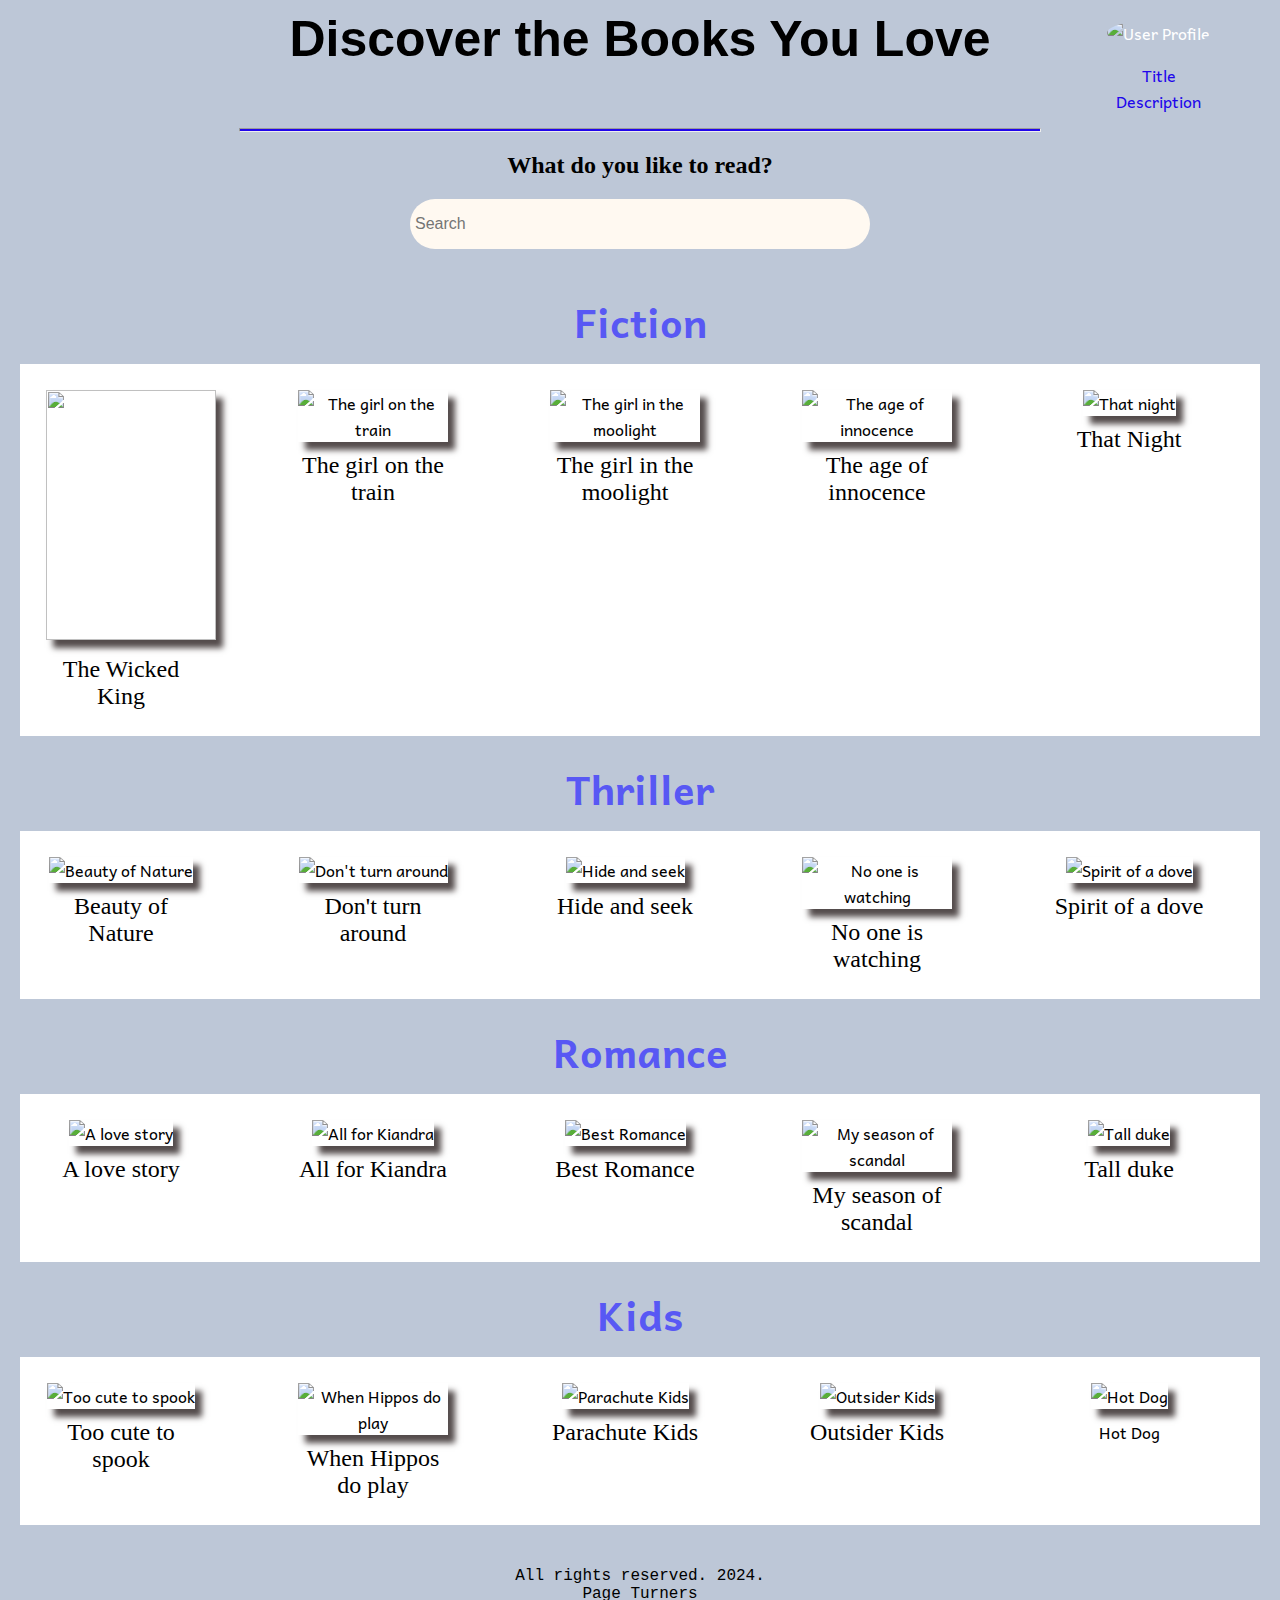
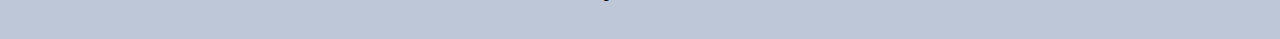
==== books.html @ ba7bb3bf "Add files via upload" ====
<!DOCTYPE html>
<html lang="en">
<head>
    <meta charset="UTF-8">
    <meta name="viewport" content="width=device-width, initial-scale=1.0">
    <title>Page Turners: Books</title>
    <link rel="preconnect" href="https://fonts.googleapis.com">
    <link rel="preconnect" href="https://fonts.gstatic.com" crossorigin>
    <link href="https://fonts.googleapis.com/css2?family=Andika:ital,wght@0,400;0,700;1,400;1,700&family=Roboto:ital,wght@0,100;0,300;0,400;0,500;0,700;0,900;1,100;1,300;1,500;1,700;1,900&display=swap" rel="stylesheet">
    <link rel="stylesheet" href="books.css">
</head>
<body>
    <header>
        <h1 style="font-family: 'Gill Sans', 'Gill Sans MT', Calibri, 'Trebuchet MS', sans-serif; color: black;font-size:50px;">Discover the Books You Love</h1><br><br>
        <hr style="background-color: rgb(32, 5, 235);width: 800px;height: 2px;border-radius: none;align-self: center;border-color: none;">
        <h2 style="color: black;font-family: Georgia, 'Times New Roman', Times, serif;">What do you like to read?</h2>
        <div class="search-bar">
            <input type="text" placeholder="Search">
            
        </div>
        <div class="user-profile">
            <img src="photos/iccon.png" alt="User Profile">
            <p style="color:rgb(32, 5, 235)">Title<br>Description</p>
        </div>
    </header>
    <main>
        <section class="category">
            <h2 class="h2"style="text-align: center;color:rgb(88, 88, 244);font-size: 40px;">Fiction</h2>
            <div class="book-list">
                <div class="book">
                    <img src="photos/the wicked king.jpg">
                    <p style="font-size: x-large;font-family: Cambria, Cochin, Georgia, Times, 'Times New Roman', serif;">The Wicked King</p>
                </div>
                <div class="book">
                    <img src="photos/The girl on the train.jpg" alt="The girl on the train">
                    <p style="font-size: x-large;font-family: Cambria, Cochin, Georgia, Times, 'Times New Roman', serif;">The girl on the train</p>
                </div>
                <div class="book">
                    <img src="photos/The girl in the moolight.jpg" alt="The girl in the moolight">
                    <p style="font-size: x-large;font-family: Cambria, Cochin, Georgia, Times, 'Times New Roman', serif;">The girl in the moolight</p>
                </div>
                <div class="book">
                    <img src="photos/The age of innocence.jpg" alt="The age of innocence">
                    <p style="font-size: x-large;font-family: Cambria, Cochin, Georgia, Times, 'Times New Roman', serif;">The age of innocence</p>
                </div>
                <div class="book">
                    <img src="photos/That night.jpg" alt="That night">
                    <p style="font-size: x-large;font-family: Cambria, Cochin, Georgia, Times, 'Times New Roman', serif;">That Night</p>
                </div>
            </div>
        </section>
        <section class="category">
            <h2 class="h2"style="text-align: center;color:rgb(88, 88, 244);font-size: 40px;">Thriller</h2>
            <div class="book-list">
                <div class="book">
                    <img src="photos/Beauty of nature.jpg" alt="Beauty of Nature">
                    <p style="font-size: x-large;font-family: Cambria, Cochin, Georgia, Times, 'Times New Roman', serif;">Beauty of Nature</p>
                </div>
                <div class="book">
                    <img src="photos/Dont turn around.jpg" alt="Don't turn around">
                    <p style="font-size: x-large;font-family: Cambria, Cochin, Georgia, Times, 'Times New Roman', serif;">Don't turn around</p>
                </div>
                <div class="book">
                    <img src="photos/Hide and seek.jpg" alt="Hide and seek">
                    <p style="font-size: x-large;font-family: Cambria, Cochin, Georgia, Times, 'Times New Roman', serif;">Hide and seek</p>
                </div>
                <div class="book">
                    <img src="photos/No one is watching.jpg" alt="No one is watching">
                    <p style="font-size: x-large;font-family: Cambria, Cochin, Georgia, Times, 'Times New Roman', serif;">No one is watching</p>
                </div>
                <div class="book">
                    <img src="photos/Spirit of a dove.jpg" alt="Spirit of a dove">
                    <p style="font-size: x-large;font-family: Cambria, Cochin, Georgia, Times, 'Times New Roman', serif;">Spirit of a dove</p>
                </div>
            </div>
        </section>
        <section class="category">
            <h2 class="h2"style="text-align: center;color:rgb(88, 88, 244);font-size: 40px;">Romance</h2>
            <div class="book-list">
                <div class="book">
                    <img src="photos/A love story.jpg" alt="A love story">
                    <p style="font-size: x-large;font-family: Cambria, Cochin, Georgia, Times, 'Times New Roman', serif;">A love story</p>
                </div>
                <div class="book">
                    <img src="photos/All for Kiandra.jpg" alt="All for Kiandra">
                    <p style="font-size: x-large;font-family: Cambria, Cochin, Georgia, Times, 'Times New Roman', serif;">All for Kiandra</p>
                </div>
                <div class="book">
                    <img src="photos/bEST rOMANCE.jpg" alt="Best Romance">
                    <p style="font-size: x-large;font-family: Cambria, Cochin, Georgia, Times, 'Times New Roman', serif;">Best Romance</p>
                </div>
                <div class="book">
                    <img src="photos/My season of scandal.jpg" alt="My season of scandal">
                    <p style="font-size: x-large;font-family: Cambria, Cochin, Georgia, Times, 'Times New Roman', serif;">My season of scandal</p>
                </div>
                <div class="book">
                    <img src="photos/Tall duke.jpg" alt="Tall duke">
                    <p style="font-size: x-large;font-family: Cambria, Cochin, Georgia, Times, 'Times New Roman', serif;">Tall duke</p>
                </div>
            </div>
        </section>
        <section class="category">
            <h2 style="text-align: center;color:rgb(88, 88, 244);font-size: 40px;">Kids</h2>
            <div class="book-list">
                <div class="book">
                    <img src="photos/Too cute to spook.jpg" alt="Too cute to spook">
                    <p style="font-size: x-large;font-family: Cambria, Cochin, Georgia, Times, 'Times New Roman', serif;">Too cute to spook</p>
                </div>
                <div class="book">
                    <img src="photos/When Hippos do play.jpg" alt="When Hippos do play">
                    <p style="font-size: x-large;font-family: Cambria, Cochin, Georgia, Times, 'Times New Roman', serif;">When Hippos do play</p>
                </div>
                <div class="book">
                    <img src="photos/Parachute Kids.jpg" alt="Parachute Kids">
                    <p style="font-size: x-large;font-family: Cambria, Cochin, Georgia, Times, 'Times New Roman', serif;">Parachute Kids</p>
                </div>    
                <div class="book">
                    <img src="photos/Outsider Kids.jpg" alt="Outsider Kids">
                    <p style="font-size: x-large;font-family: Cambria, Cochin, Georgia, Times, 'Times New Roman', serif;">Outsider Kids</p> 
                </div>
                <div class="book">
                    <img src="photos/Hot Dog.jpg" alt="Hot Dog">
                    <p >Hot Dog</p> 
                </div>      
            </div><br>
            <p style="text-align: center;font-family: 'Courier New', Courier, monospace;">All rights reserved. 2024. <br>Page Turners</p>
        </section>
    </main>
</body>
</html>
---- books.css ----
body {
    font-family: Andika,Static;
    margin: 0;
    padding: 0;
    background-color: #BDC7D7;
}

header {
    background-color: #BDC7D7;
    color: white;
    padding: 10px 0;
    text-align: center;
}


header h1 {
    margin: 0;
}

.search-bar {
    display: flex;
    justify-content: center;
    height: 50px;
    border-radius: 300px;
    border:none;
}

.search-bar input {
    padding: 5px;
    font-size: 16px;
    width: 450px;
    border-radius: 100px;
    border: none;
    background-color: rgb(255, 249, 241);
    
}

.search-bar button {
    padding: 5px 10px;
    font-size: 16px;
    background-color: #f4f6f8;
    color: rgb(4, 4, 4);
    border: none;
    cursor: pointer;
}

.user-profile {
    position: absolute;
    top : 20px;
    right: 70px;
}

.user-profile img {
    width: 43px;
    height: 40px;
    border-radius: 50%;
}

main {
    padding: 20px;
}

.category {
    margin-bottom: 10px;
}

.category h2 {
    color: white;
    padding: 10px;
    margin: 0 0 0px;

}

.book-list {
    background-color: white;
    display: flex;
    flex-wrap: wrap;
    gap: 50px;
}

.book {
    padding: 26px;
    width: 150px;
    text-align: center;
    
}
.book img {
    width: 170px;
    height: 250px;
    object-fit: cover;
    align-content: center;
    cursor: pointer;
    box-shadow: 7px 8px 6px#544c4c;
    object-fit: none;
    transition: tranform 2s ease-out;
}

.book img:hover {
    transform: scale(1.1);
}


.book p {
    margin: 10px 0 0 0;
}
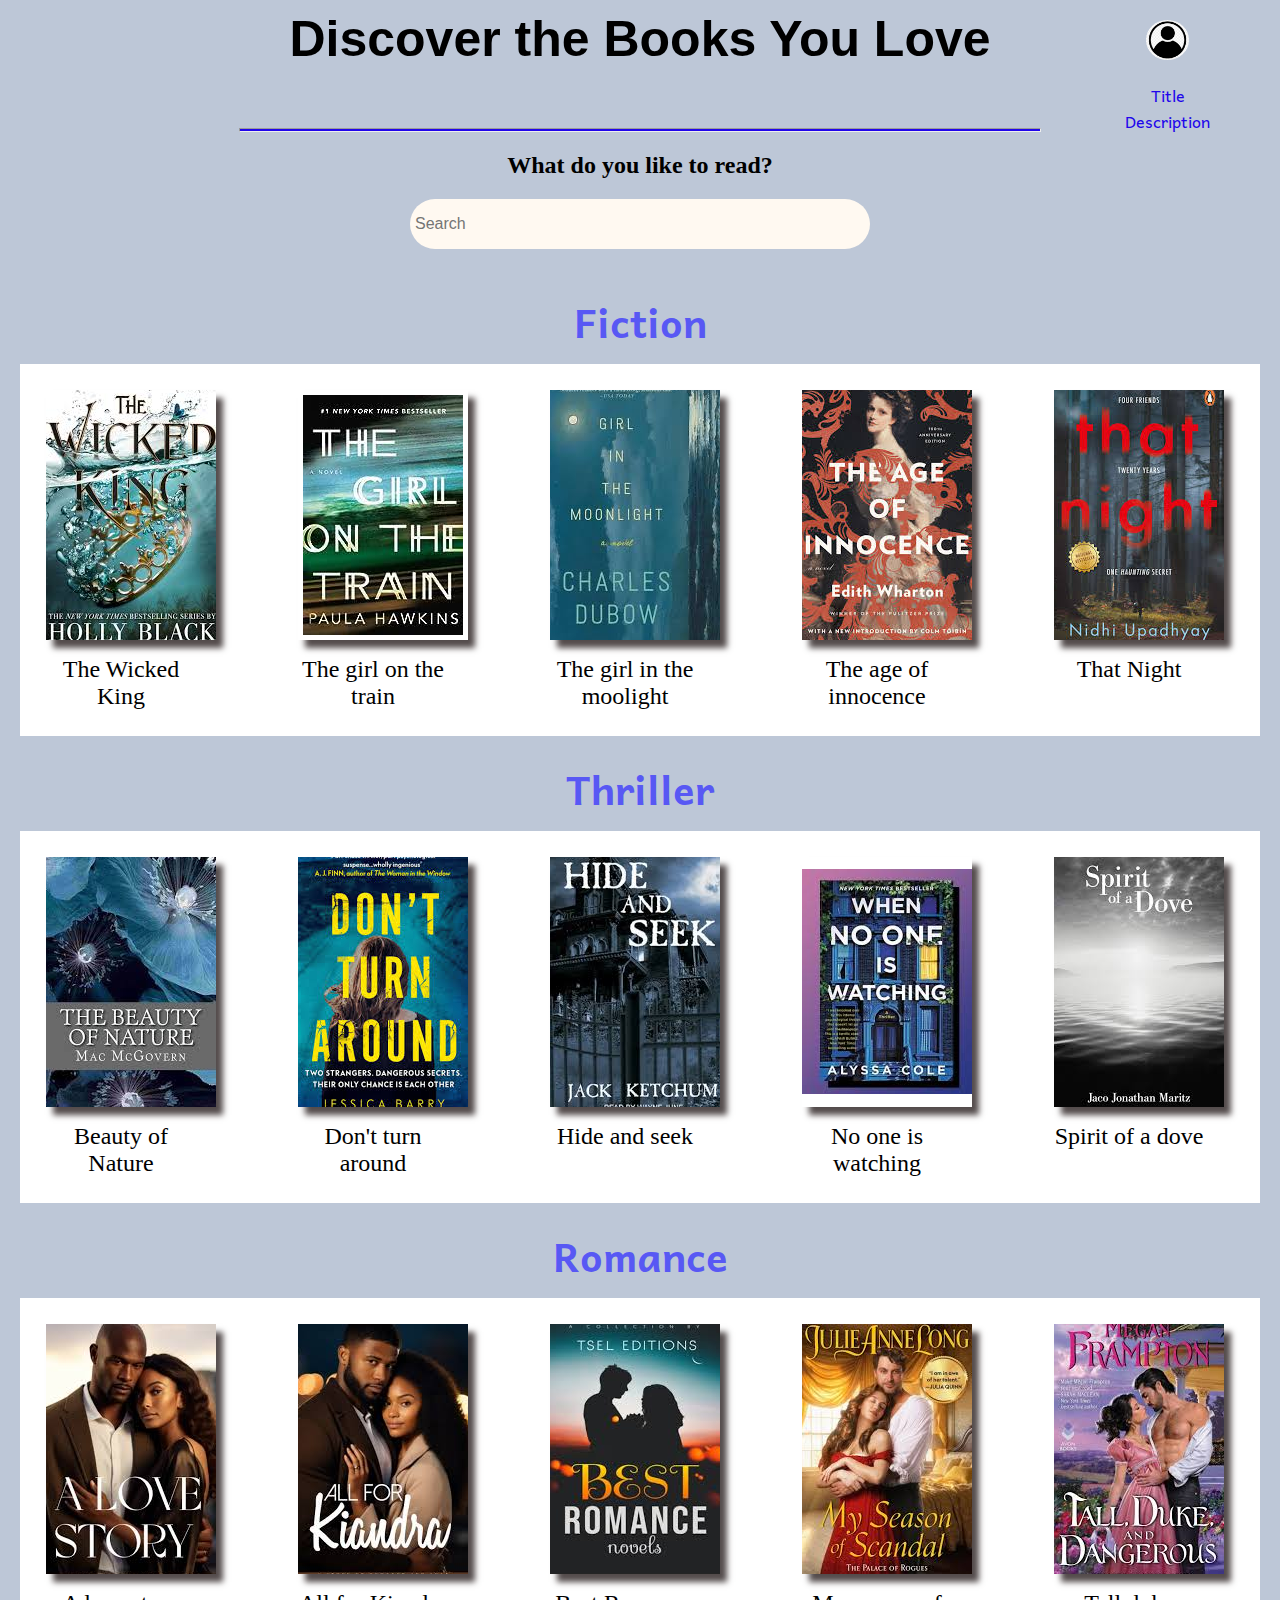
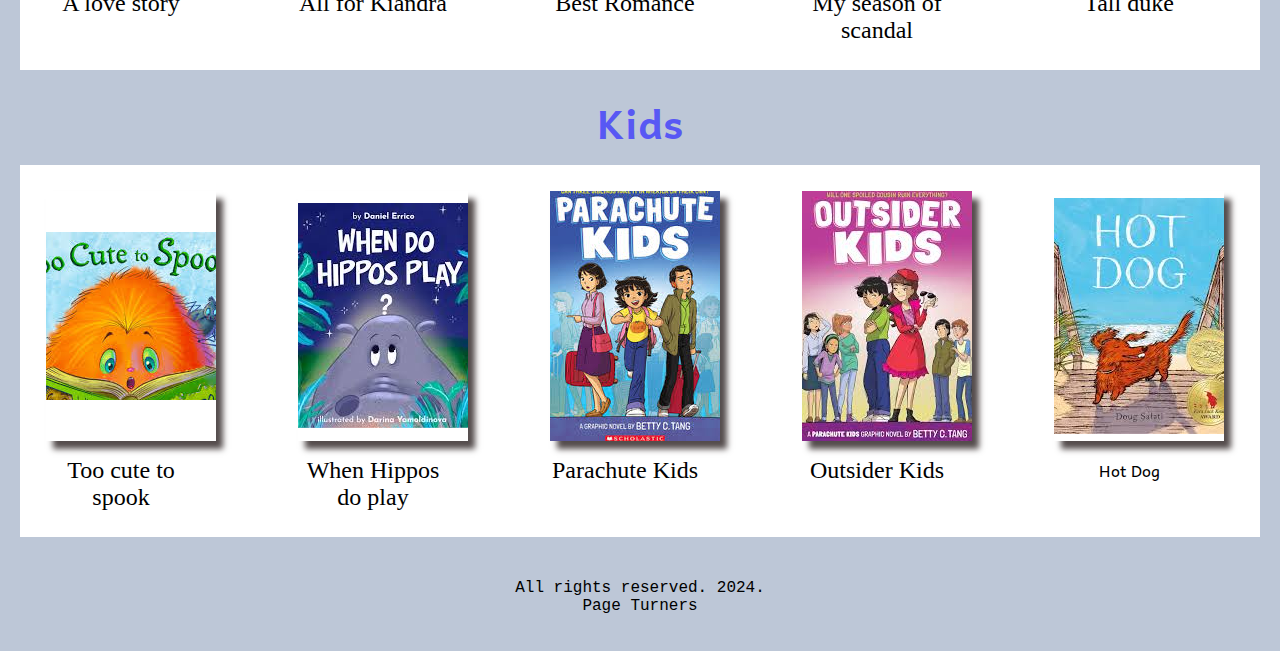
==== commit c7cb0617: "Update books.html" ====
--- a/books.html
+++ b/books.html
@@ -19,7 +19,7 @@
             
         </div>
         <div class="user-profile">
-            <img src="photos/iccon.png" alt="User Profile">
+            <img src="iccon.png" alt="User Profile">
             <p style="color:rgb(32, 5, 235)">Title<br>Description</p>
         </div>
     </header>
@@ -28,23 +28,23 @@
             <h2 class="h2"style="text-align: center;color:rgb(88, 88, 244);font-size: 40px;">Fiction</h2>
             <div class="book-list">
                 <div class="book">
-                    <img src="photos/the wicked king.jpg">
+                    <img src="the wicked king.jpg">
                     <p style="font-size: x-large;font-family: Cambria, Cochin, Georgia, Times, 'Times New Roman', serif;">The Wicked King</p>
                 </div>
                 <div class="book">
-                    <img src="photos/The girl on the train.jpg" alt="The girl on the train">
+                    <img src="The girl on the train.jpg" alt="The girl on the train">
                     <p style="font-size: x-large;font-family: Cambria, Cochin, Georgia, Times, 'Times New Roman', serif;">The girl on the train</p>
                 </div>
                 <div class="book">
-                    <img src="photos/The girl in the moolight.jpg" alt="The girl in the moolight">
+                    <img src="The girl in the moolight.jpg" alt="The girl in the moolight">
                     <p style="font-size: x-large;font-family: Cambria, Cochin, Georgia, Times, 'Times New Roman', serif;">The girl in the moolight</p>
                 </div>
                 <div class="book">
-                    <img src="photos/The age of innocence.jpg" alt="The age of innocence">
+                    <img src="The age of innocence.jpg" alt="The age of innocence">
                     <p style="font-size: x-large;font-family: Cambria, Cochin, Georgia, Times, 'Times New Roman', serif;">The age of innocence</p>
                 </div>
                 <div class="book">
-                    <img src="photos/That night.jpg" alt="That night">
+                    <img src="That night.jpg" alt="That night">
                     <p style="font-size: x-large;font-family: Cambria, Cochin, Georgia, Times, 'Times New Roman', serif;">That Night</p>
                 </div>
             </div>
@@ -53,23 +53,23 @@
             <h2 class="h2"style="text-align: center;color:rgb(88, 88, 244);font-size: 40px;">Thriller</h2>
             <div class="book-list">
                 <div class="book">
-                    <img src="photos/Beauty of nature.jpg" alt="Beauty of Nature">
+                    <img src="Beauty of nature.jpg" alt="Beauty of Nature">
                     <p style="font-size: x-large;font-family: Cambria, Cochin, Georgia, Times, 'Times New Roman', serif;">Beauty of Nature</p>
                 </div>
                 <div class="book">
-                    <img src="photos/Dont turn around.jpg" alt="Don't turn around">
+                    <img src="Dont turn around.jpg" alt="Don't turn around">
                     <p style="font-size: x-large;font-family: Cambria, Cochin, Georgia, Times, 'Times New Roman', serif;">Don't turn around</p>
                 </div>
                 <div class="book">
-                    <img src="photos/Hide and seek.jpg" alt="Hide and seek">
+                    <img src="Hide and seek.jpg" alt="Hide and seek">
                     <p style="font-size: x-large;font-family: Cambria, Cochin, Georgia, Times, 'Times New Roman', serif;">Hide and seek</p>
                 </div>
                 <div class="book">
-                    <img src="photos/No one is watching.jpg" alt="No one is watching">
+                    <img src="No one is watching.jpg" alt="No one is watching">
                     <p style="font-size: x-large;font-family: Cambria, Cochin, Georgia, Times, 'Times New Roman', serif;">No one is watching</p>
                 </div>
                 <div class="book">
-                    <img src="photos/Spirit of a dove.jpg" alt="Spirit of a dove">
+                    <img src="Spirit of a dove.jpg" alt="Spirit of a dove">
                     <p style="font-size: x-large;font-family: Cambria, Cochin, Georgia, Times, 'Times New Roman', serif;">Spirit of a dove</p>
                 </div>
             </div>
@@ -78,23 +78,23 @@
             <h2 class="h2"style="text-align: center;color:rgb(88, 88, 244);font-size: 40px;">Romance</h2>
             <div class="book-list">
                 <div class="book">
-                    <img src="photos/A love story.jpg" alt="A love story">
+                    <img src="A love story.jpg" alt="A love story">
                     <p style="font-size: x-large;font-family: Cambria, Cochin, Georgia, Times, 'Times New Roman', serif;">A love story</p>
                 </div>
                 <div class="book">
-                    <img src="photos/All for Kiandra.jpg" alt="All for Kiandra">
+                    <img src="All for Kiandra.jpg" alt="All for Kiandra">
                     <p style="font-size: x-large;font-family: Cambria, Cochin, Georgia, Times, 'Times New Roman', serif;">All for Kiandra</p>
                 </div>
                 <div class="book">
-                    <img src="photos/bEST rOMANCE.jpg" alt="Best Romance">
+                    <img src="bEST rOMANCE.jpg" alt="Best Romance">
                     <p style="font-size: x-large;font-family: Cambria, Cochin, Georgia, Times, 'Times New Roman', serif;">Best Romance</p>
                 </div>
                 <div class="book">
-                    <img src="photos/My season of scandal.jpg" alt="My season of scandal">
+                    <img src="My season of scandal.jpg" alt="My season of scandal">
                     <p style="font-size: x-large;font-family: Cambria, Cochin, Georgia, Times, 'Times New Roman', serif;">My season of scandal</p>
                 </div>
                 <div class="book">
-                    <img src="photos/Tall duke.jpg" alt="Tall duke">
+                    <img src="Tall duke.jpg" alt="Tall duke">
                     <p style="font-size: x-large;font-family: Cambria, Cochin, Georgia, Times, 'Times New Roman', serif;">Tall duke</p>
                 </div>
             </div>
@@ -103,23 +103,23 @@
             <h2 style="text-align: center;color:rgb(88, 88, 244);font-size: 40px;">Kids</h2>
             <div class="book-list">
                 <div class="book">
-                    <img src="photos/Too cute to spook.jpg" alt="Too cute to spook">
+                    <img src="Too cute to spook.jpg" alt="Too cute to spook">
                     <p style="font-size: x-large;font-family: Cambria, Cochin, Georgia, Times, 'Times New Roman', serif;">Too cute to spook</p>
                 </div>
                 <div class="book">
-                    <img src="photos/When Hippos do play.jpg" alt="When Hippos do play">
+                    <img src="When Hippos do play.jpg" alt="When Hippos do play">
                     <p style="font-size: x-large;font-family: Cambria, Cochin, Georgia, Times, 'Times New Roman', serif;">When Hippos do play</p>
                 </div>
                 <div class="book">
-                    <img src="photos/Parachute Kids.jpg" alt="Parachute Kids">
+                    <img src="Parachute Kids.jpg" alt="Parachute Kids">
                     <p style="font-size: x-large;font-family: Cambria, Cochin, Georgia, Times, 'Times New Roman', serif;">Parachute Kids</p>
                 </div>    
                 <div class="book">
-                    <img src="photos/Outsider Kids.jpg" alt="Outsider Kids">
+                    <img src="Outsider Kids.jpg" alt="Outsider Kids">
                     <p style="font-size: x-large;font-family: Cambria, Cochin, Georgia, Times, 'Times New Roman', serif;">Outsider Kids</p> 
                 </div>
                 <div class="book">
-                    <img src="photos/Hot Dog.jpg" alt="Hot Dog">
+                    <img src="Hot Dog.jpg" alt="Hot Dog">
                     <p >Hot Dog</p> 
                 </div>      
             </div><br>
